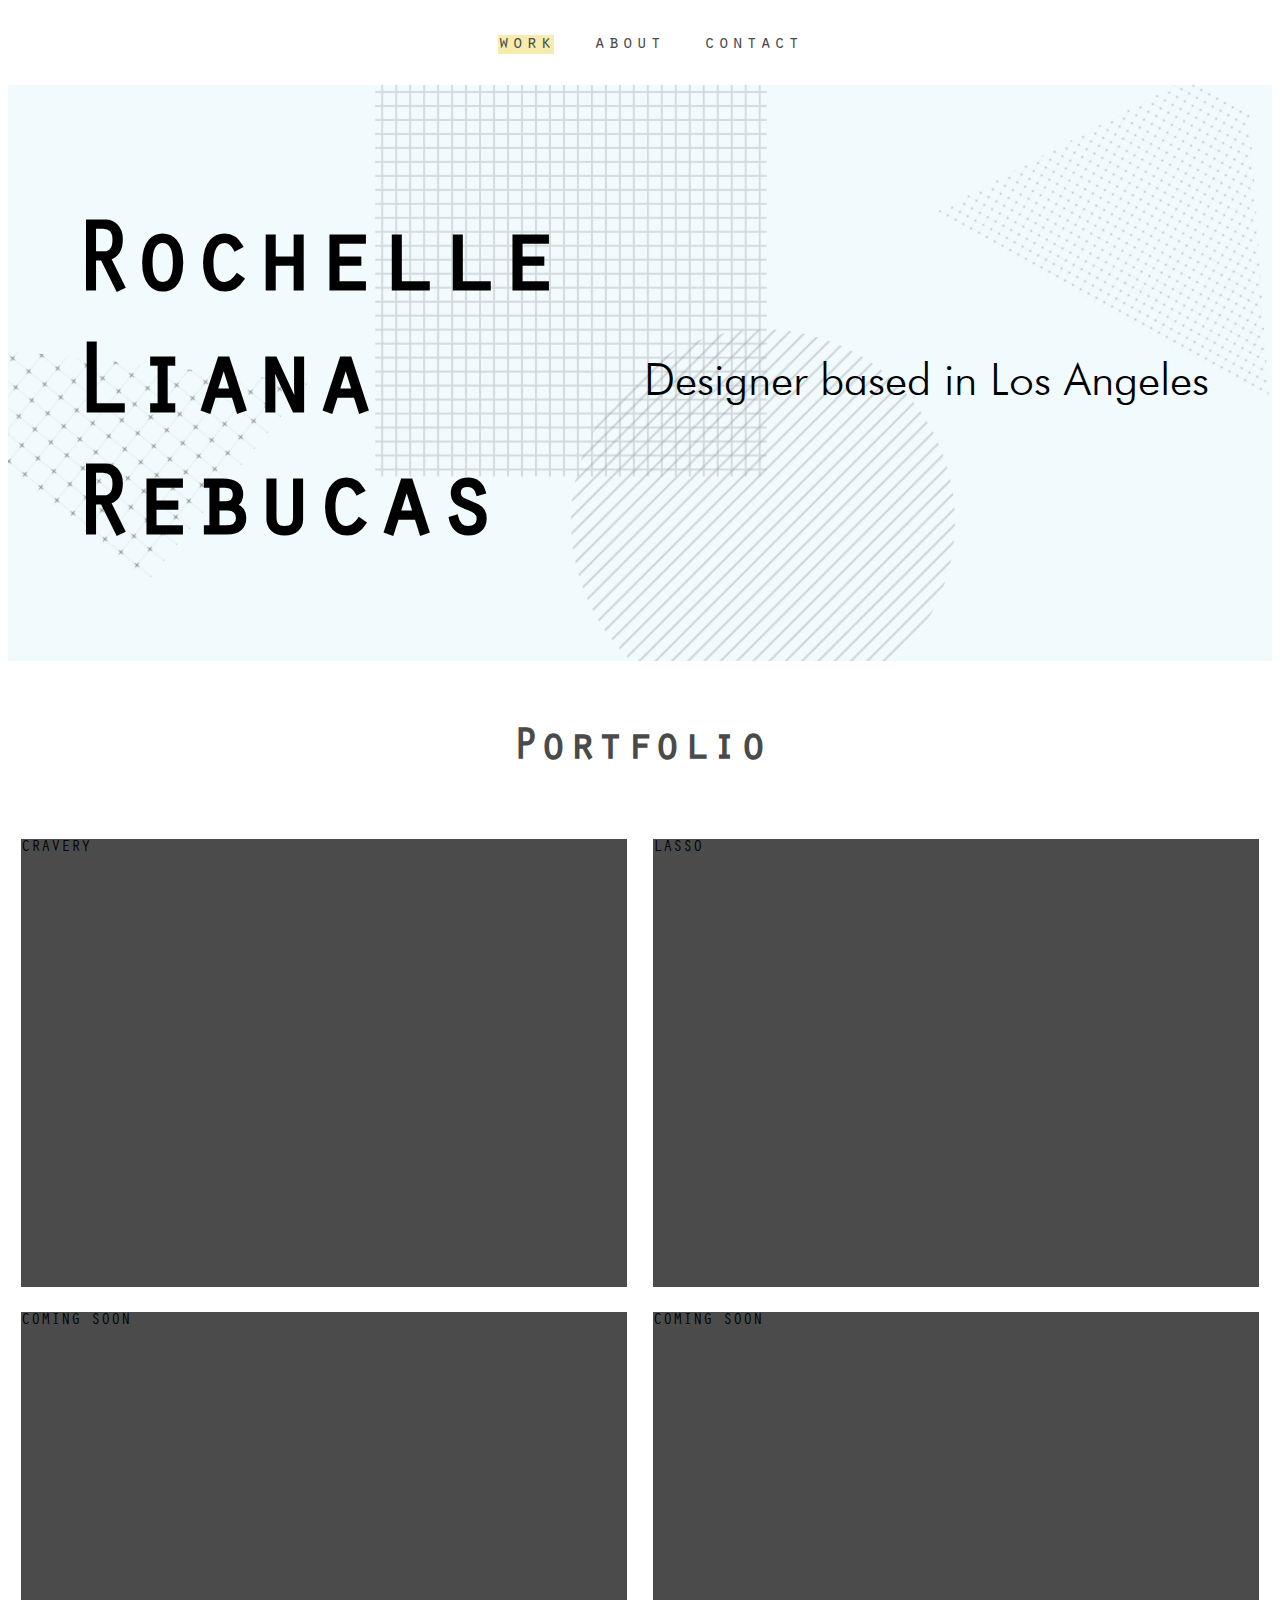
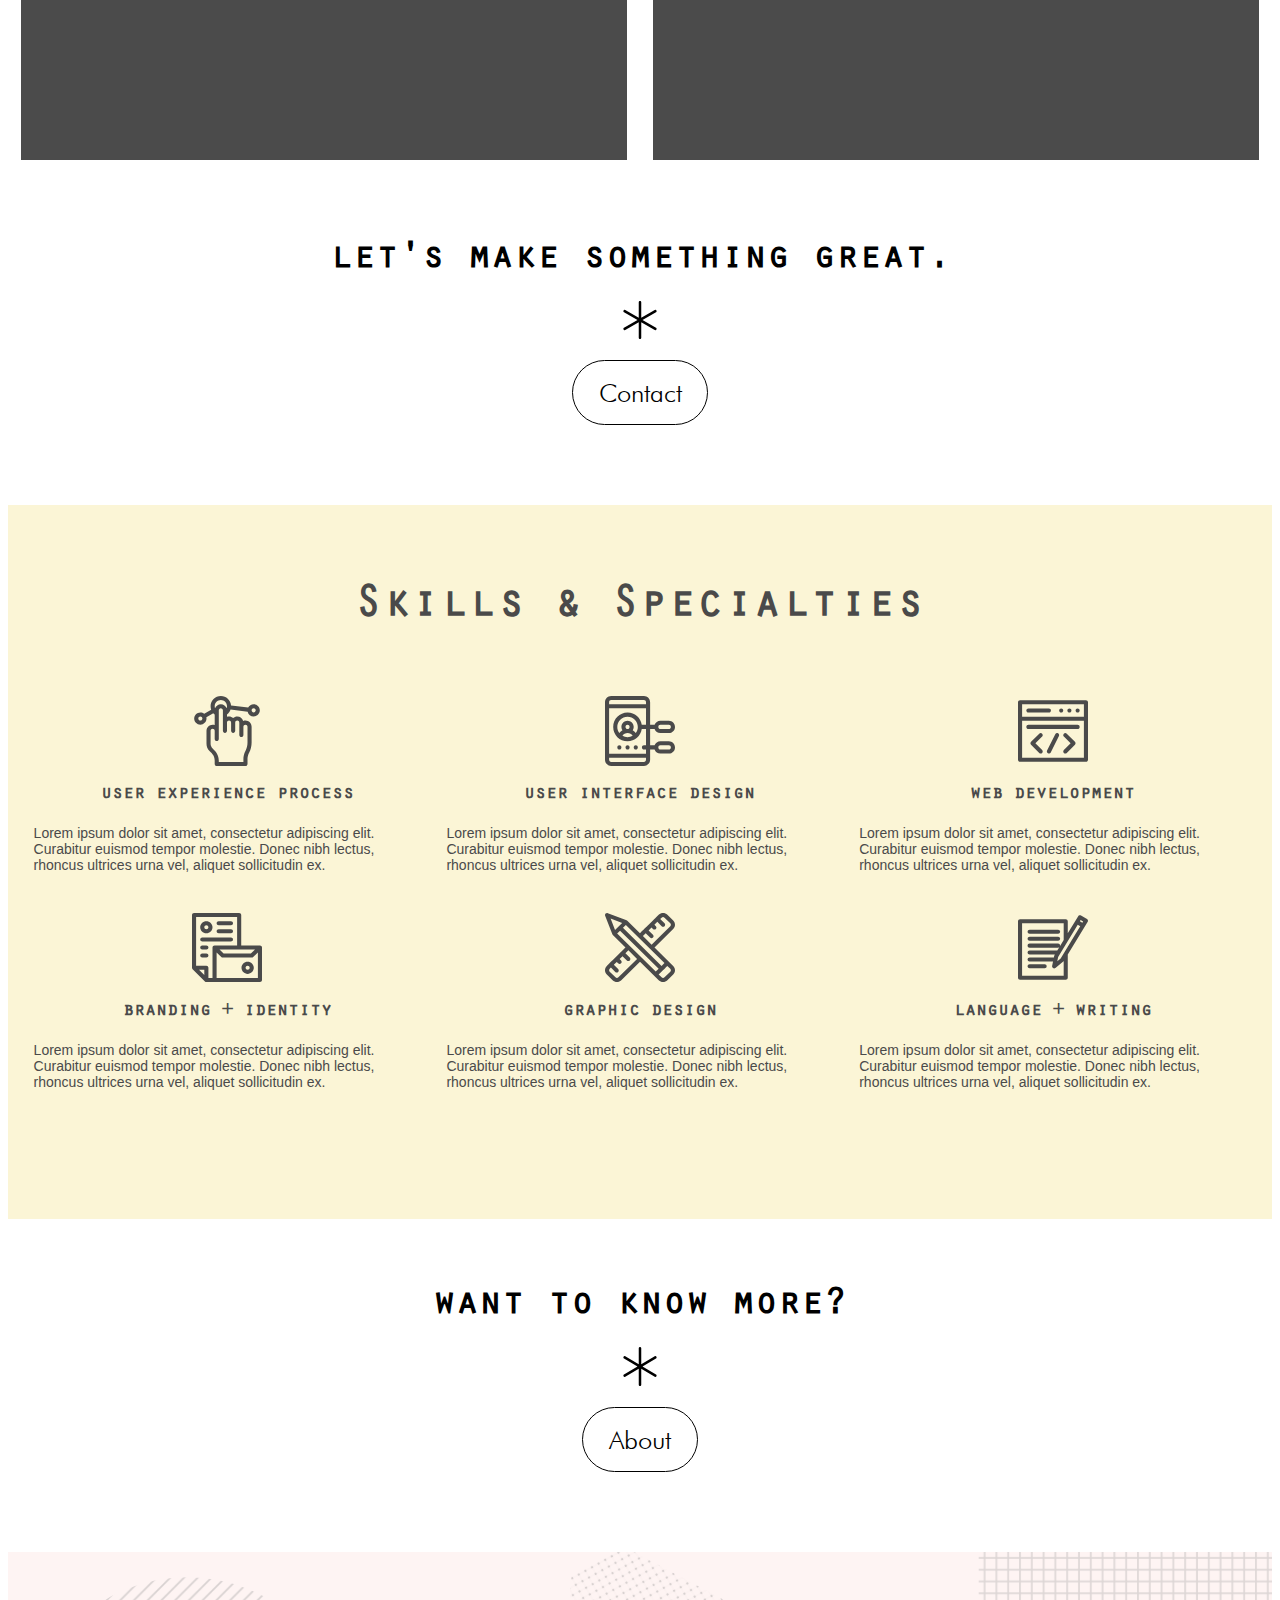
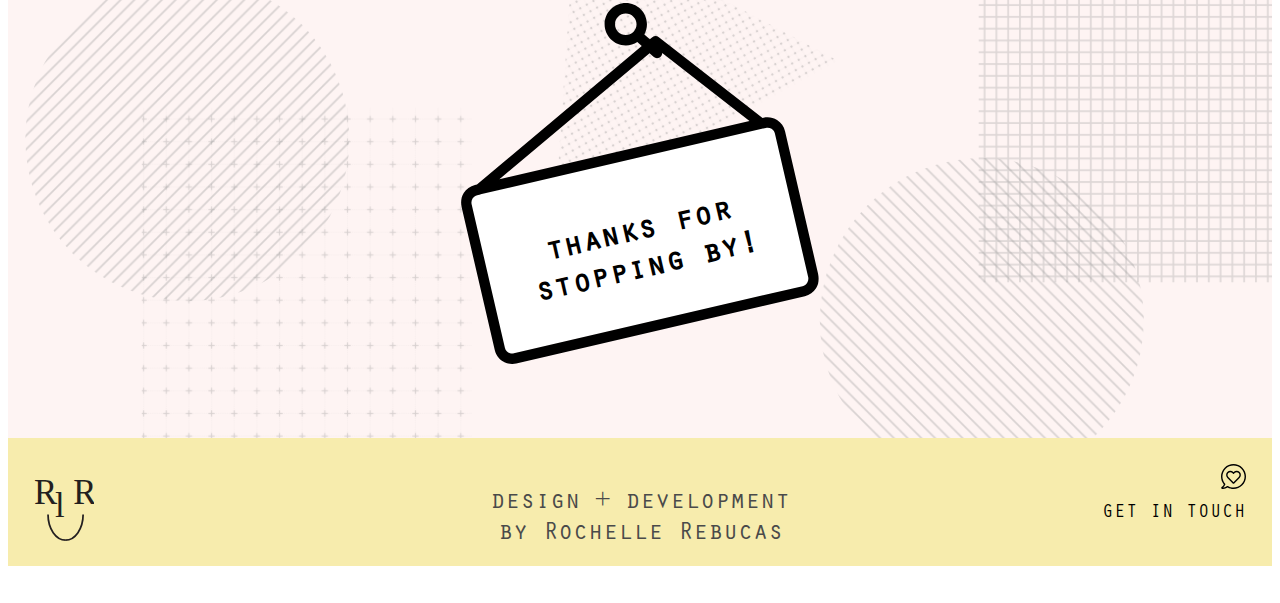
==== index.html @ 04ce20dd "Complete portfolio home" ====
<!DOCTYPE html>
  <html lang="en-us">
    <head>
      <link rel="stylesheet" href="styles/style.css">
      <meta charset="UTF-8">
      <title>Rochelle Rebucas</title>
    </head>

    <body>
      <main>
        <header>
          <nav>
            <ul>
              <li><a href="" class="hilight">work</a></li>
              <li><a href="">about</a></li>
              <li><a href="">contact</a></li>
            </ul>
          </nav>
        </header>



        <div class="hero-content">
          <h1>Rochelle<br> Liana<br> Rebucas</h1>
          <h2>Designer based in Los Angeles</h2>
        </div>

        <div class="work">

          <div class="title">
            <h2> Portfolio </h2>
          </div>

          <div class="work-content">
            <div class="first-row">

              <div class="project">
                CRAVERY
              </div>

              <div class="project">
                LASSO
              </div>
            </div>

          <div class="second-row">

            <div class="project">
              COMING SOON
            </div>

            <div class="project">
              COMING SOON
            </div>
          </div>

          <div class="button">
            <h1> let's make something great. </h1>
            <img src="images/icons/miscellaneus.svg">
            <h2> Contact </h2>
          </div>

          <div class="skills">

            <div class="title">
              <h2> Skills & Specialties </h2>
            </div>

            <div class="first-row">
              <div class="skill">
                <img src="images/icons/usability.svg">
                <h3>user experience process</h3>
                <p>Lorem ipsum dolor sit amet, consectetur adipiscing elit.
                  Curabitur euismod tempor molestie. Donec nibh lectus, rhoncus
                   ultrices urna vel, aliquet sollicitudin ex.</p>
              </div>

              <div class="skill">
                <img src="images/icons/app-development.svg">
                <h3>user interface design</h3>
                <p>Lorem ipsum dolor sit amet, consectetur adipiscing elit.
                  Curabitur euismod tempor molestie. Donec nibh lectus, rhoncus
                   ultrices urna vel, aliquet sollicitudin ex.</p>
              </div>

              <div class="skill">
                <img src="images/icons/coding.svg">
                <h3>web development</h3>
                <p>Lorem ipsum dolor sit amet, consectetur adipiscing elit.
                  Curabitur euismod tempor molestie. Donec nibh lectus, rhoncus
                   ultrices urna vel, aliquet sollicitudin ex.</p>
              </div>
            </div>

            <div class="second-row">
              <div class="skill">
                <img src="images/icons/branding.svg">
                <h3>branding + identity</h3>
                <p>Lorem ipsum dolor sit amet, consectetur adipiscing elit.
                  Curabitur euismod tempor molestie. Donec nibh lectus, rhoncus
                   ultrices urna vel, aliquet sollicitudin ex.</p>
              </div>

              <div class="skill">
                <img src="images/icons/design.svg">
                <h3>graphic design</h3>
                <p>Lorem ipsum dolor sit amet, consectetur adipiscing elit.
                  Curabitur euismod tempor molestie. Donec nibh lectus, rhoncus
                   ultrices urna vel, aliquet sollicitudin ex.</p>
              </div>

              <div class="skill">
                <img src="images/icons/contract.svg">
                <h3>language + writing</h3>
                <p>Lorem ipsum dolor sit amet, consectetur adipiscing elit.
                  Curabitur euismod tempor molestie. Donec nibh lectus, rhoncus
                   ultrices urna vel, aliquet sollicitudin ex.</p>
              </div>

            </div>

          </div>

          <div class="button">
            <h1> want to know more? </h1>
            <img src="images/icons/miscellaneus.svg">
            <h2> About </h2>
          </div>

        </div>

        <div class="thanks">
          <img src="images/open-sign2.svg">
          <p> thanks for <br> stopping by! </p>
        </div>

      </div>
    </main>



      <footer>
        <div class="footer-logo">
          <img src="images/logo_smile.svg">
        </div>
        <div class="footer-text">
          <p> design + development <br> by Rochelle Rebucas </p>
        </div>
        <div class="footer-contact">
          <img src="images/chat.svg">
          <a href="">GET IN TOUCH</a>
        </div>
      </footer>
    </body>

  </html>
---- styles/style.css ----
@font-face {
    font-family: orator-std;
    src: url(OratorStd.otf);
}

@font-face {
    font-family: futura;
    src: url(Futura.ttx);
    font-weight: bold;
}

@font-face {
    font-family: futura-light;
    src: url(FuturaLight.ttf);
    font-weight: bold;
}
* {
 box-sizing: border-box;
}

*:before,
*:after {
 box-sizing: border-box;
}

html,
body {
 height: 100%;
 position: relative;
}

body {
font-family: 'orator-std', monospace;
font-style: normal;
font-weight: 400;
}

main {
 overflow: hidden;
 display: block;
 position: relative;
}

a {
  text-decoration: none;
  color: #4A4A4A;
  font-size: 1.5vw;
}

h1 {
  font-size: 3vw;
  text-align: center;
}

.hilight {
  background-color: #F7ECAD;
}
/* nav */

header {
  height: 6vw;
  display: flex;
  justify-content: center;
  position: relative;
}

header nav{
  position: absolute;
  bottom: .5vw;
  padding:1.75vw;
  display: block;
}

header nav ul {
    display:inline;
    padding-top: 1vw;
    margin-right:20px;
    font-weight:300;
}

header nav ul > li {
    list-style-type: none;
    display: inline-block;
    margin: 0 15px;
}

header a{
  text-align: center;
  letter-spacing: 2px;

}

/* hero */

.hero-content {
  height: 45vw;
  position: relative;
  background: url(../images/hero_background2.svg);
  background-size: cover;

}


.hero-content h1 {
  text-align: left;
  position: absolute;
  top: 10%;
  left: 5%;
  display: inline;
  font-size: 8vw;
}

.hero-content h2 {
  font-family: 'futura-light', sans-serif;
  position: absolute;
  text-align: right;
  top: 40%;
  right: 5%;
  display: inline;
  font-size: 3.5vw;
}

/* work  & skills */

.work {
  background: white;
  position: relative;
}

.title {
  width: 100%;
  justify-content: center;
  height: 10vw;
}
.title h2 {
  letter-spacing: 1.5px;
  text-align: center;
  padding-top: 2vw;
  font-size: 3.5vw;
  color: #4A4A4A;
}

.work-content {

overflow: hidden;
}

.work-content div {

  width: 100%;
}

.first-row,
.second-row {
  display: flex;
  justify-content: center;
  margin: 0;
}

.project {
  background: #4B4B4B;
  height: 35vw;
  width: 45vw;
 margin: 1%;
}

.button {
  position: relative;
  height: 20vw;
 margin: 3vw 0;
 display: flex;
 align-items: center;
 flex-direction: column;
}

.button h1 {
  height: 3vw;
  position: relative;
}

.button img {
  display: block;
  width: 3vw;

}

.button h2 {
  display: inline;
  margin-right: auto;
  margin-left: auto;
  font-size: 2vw;
  font-family: 'futura-light', sans-serif;
  border: 1px solid black;
  border-radius: 4vw;
  padding: 1.25vw 2vw;
}

.skills {
  padding: 1vw 1vw 8vw 1vw;
  background: #FBF5D6;
}

.skill {
  color: #4A4A4A;
  padding: 1vw;
}

.skill h3 {
  text-align: center;
}

.skill p {
  text-align: left;
  font-family: 'FuturaLight', sans-serif;
  font-size: 14px;

}

.skill img {
  width: 18%;
  display: block;
  margin-left: auto;
  margin-right: auto;
}

.thanks {
  height: 38vw;
  position: relative;
  padding: 4vw 0;
  background: url(../images/background_pink.svg);
  background-size: cover;
}

.thanks p {
  font-weight: 600;
  text-align: center;
  position: absolute;
  top: 4vw;
  font-size: 2.5vw;
  display: inline;
  transform: translate(40.75vw , 14vw) rotate(-13deg);
}

.thanks img {
  width: 28vw;
  margin-left: auto;
  margin-right: auto;
  display: block;
}
/* footer */

footer {
  position: relative;
   left: 0;
   bottom: 0;
   width: 100%;
  height: 10vw;
  display: flex;
  justify-content: center;
  background: #F7ECAD;
}

footer div {
  padding: 2vw;
  width: 30%;
}

.footer-logo {
  float: left;
}

.footer-logo img {
  height: 6vw;
}

.footer-text {
  text-align: center;
  float: inherit;
  margin: auto;
  width: auto;
  font-size: 2vw;
  color: #4A4A4A;
}

.footer-contact {
  float: right;
}

.footer-contact a {
  display: block;
  width: 100%;
  text-align: right;
  color: black;
}


.footer-contact img {
  display: block;
  margin-left: auto;
  height: 3vw;
  padding-bottom: 1vw;
}
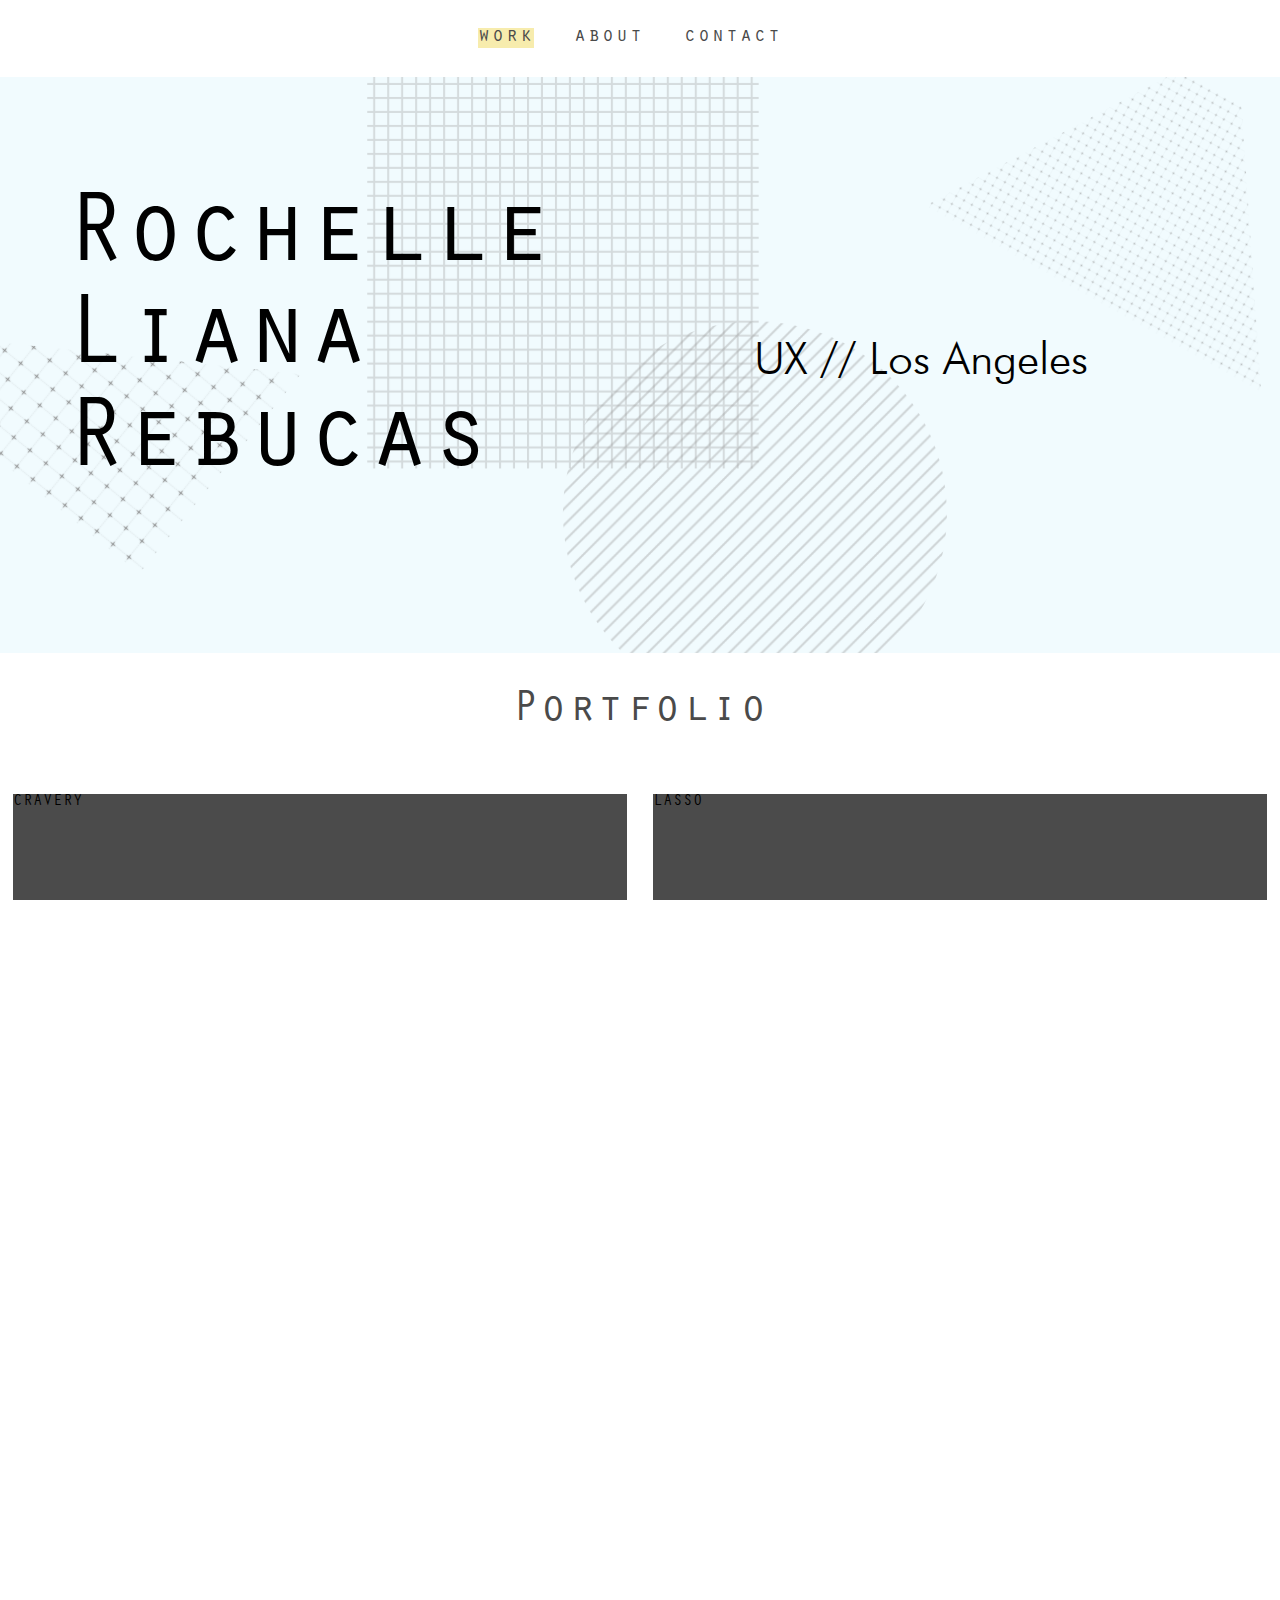
==== commit 61261bda: "Update portfolio home" ====
--- a/index.html
+++ b/index.html
@@ -1,6 +1,7 @@
 <!DOCTYPE html>
   <html lang="en-us">
     <head>
+      <link rel="stylesheet" href="styles/reset.css">
       <link rel="stylesheet" href="styles/style.css">
       <meta charset="UTF-8">
       <title>Rochelle Rebucas</title>
@@ -21,8 +22,8 @@
 
 
         <div class="hero-content">
-          <h1>Rochelle<br> Liana<br> Rebucas</h1>
-          <h2>Designer based in Los Angeles</h2>
+          <h1><span>Rochelle</span><br><span>Liana</span><br><span>Rebucas</span></h1>
+          <h2 class="change-text"></h2>
         </div>
 
         <div class="work">
@@ -57,7 +58,7 @@
           <div class="button">
             <h1> let's make something great. </h1>
             <img src="images/icons/miscellaneus.svg">
-            <h2> Contact </h2>
+            <a href="">Contact</a>
           </div>
 
           <div class="skills">
@@ -124,7 +125,7 @@
           <div class="button">
             <h1> want to know more? </h1>
             <img src="images/icons/miscellaneus.svg">
-            <h2> About </h2>
+            <a href="">About </a>
           </div>
 
         </div>
@@ -144,7 +145,7 @@
           <img src="images/logo_smile.svg">
         </div>
         <div class="footer-text">
-          <p> design + development <br> by Rochelle Rebucas </p>
+          <p> Design + Development by Rochelle Rebucas </p>
         </div>
         <div class="footer-contact">
           <img src="images/chat.svg">
--- a/styles/style.css
+++ b/styles/style.css
@@ -14,25 +14,29 @@
     src: url(FuturaLight.ttf);
     font-weight: bold;
 }
-* {
- box-sizing: border-box;
-}
-
+
+*,
 *:before,
 *:after {
- box-sizing: border-box;
+  padding: 0;
+  margin: 0;
+  outline: 0;
+  box-sizing: border-box;
 }
 
 html,
 body {
  height: 100%;
  position: relative;
+ overflow-x: hidden;
 }
 
 body {
 font-family: 'orator-std', monospace;
 font-style: normal;
 font-weight: 400;
+margin: 0;
+font-size: 16px;
 }
 
 main {
@@ -44,7 +48,7 @@
 a {
   text-decoration: none;
   color: #4A4A4A;
-  font-size: 1.5vw;
+  font-size: 1.25em;
 }
 
 h1 {
@@ -104,20 +108,46 @@
 .hero-content h1 {
   text-align: left;
   position: absolute;
-  top: 10%;
+  top: 20%;
   left: 5%;
   display: inline;
   font-size: 8vw;
+  z-index: 1;
 }
 
 .hero-content h2 {
   font-family: 'futura-light', sans-serif;
   position: absolute;
   text-align: right;
-  top: 40%;
-  right: 5%;
+  top: 45%;
+  right: 15%;
   display: inline;
   font-size: 3.5vw;
+}
+
+.change-text:before {
+  content:"UX // Los Angeles";
+}
+
+.change-text:hover:before {
+  content:"Nice to meet you";
+}
+
+h1 span {
+  position: absolute;
+
+}
+
+h1 span:hover:before {
+  content: "";
+  width: 99%;
+  height: 4vw;
+  display: block;
+  background: #F7ECAD;
+  position: absolute;
+  top: 2vw;
+  left: .5vw;
+  z-index: -1;
 }
 
 /* work  & skills */
@@ -135,7 +165,7 @@
 .title h2 {
   letter-spacing: 1.5px;
   text-align: center;
-  padding-top: 2vw;
+  padding-top: 3vw;
   font-size: 3.5vw;
   color: #4A4A4A;
 }
@@ -166,6 +196,7 @@
 
 .button {
   position: relative;
+  padding-top: 2%;
   height: 20vw;
  margin: 3vw 0;
  display: flex;
@@ -181,18 +212,18 @@
 .button img {
   display: block;
   width: 3vw;
-
-}
-
-.button h2 {
+padding: 2em 0;
+}
+
+.button a {
   display: inline;
   margin-right: auto;
   margin-left: auto;
-  font-size: 2vw;
+  font-size: 1.5rem;
   font-family: 'futura-light', sans-serif;
   border: 1px solid black;
   border-radius: 4vw;
-  padding: 1.25vw 2vw;
+  padding: 1.25vw 6vw;
 }
 
 .skills {
@@ -221,6 +252,7 @@
   display: block;
   margin-left: auto;
   margin-right: auto;
+  padding: 1em 0;
 }
 
 .thanks {
@@ -238,7 +270,7 @@
   top: 4vw;
   font-size: 2.5vw;
   display: inline;
-  transform: translate(40.75vw , 14vw) rotate(-13deg);
+  transform: translate(40.75vw , 16vw) rotate(-13deg);
 }
 
 .thanks img {
@@ -280,6 +312,8 @@
   width: auto;
   font-size: 2vw;
   color: #4A4A4A;
+  font-family: 'futura-light', sans-serif;
+  font-size: 1.5rem;
 }
 
 .footer-contact {
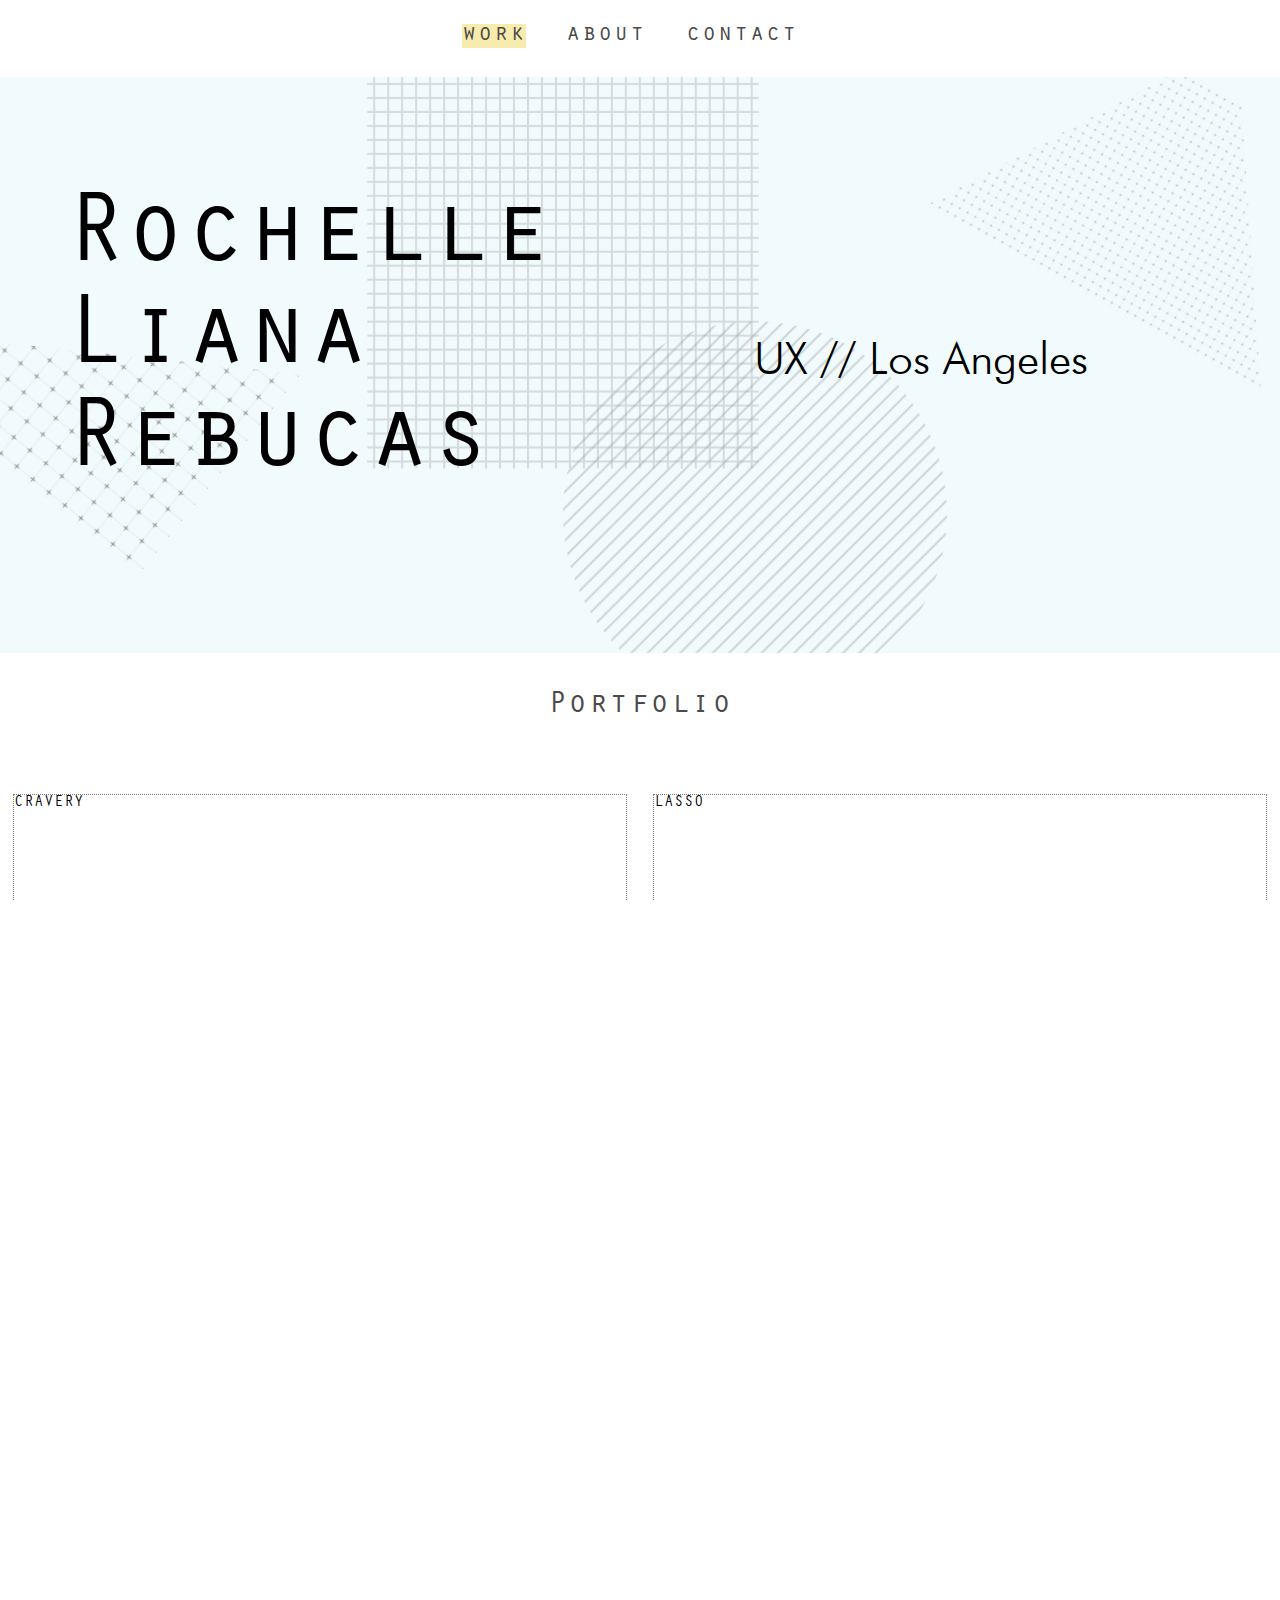
==== commit 699615d3: "Completed portfolio about" ====
--- a/index.html
+++ b/index.html
@@ -2,7 +2,9 @@
   <html lang="en-us">
     <head>
       <link rel="stylesheet" href="styles/reset.css">
+      <link rel="stylesheet" href="styles/animate.css">
       <link rel="stylesheet" href="styles/style.css">
+
       <meta charset="UTF-8">
       <title>Rochelle Rebucas</title>
     </head>
@@ -13,7 +15,7 @@
           <nav>
             <ul>
               <li><a href="" class="hilight">work</a></li>
-              <li><a href="">about</a></li>
+              <li><a href="file:///Users/rochellerebucas/Desktop/Bloc/portfolio/about.html">about</a></li>
               <li><a href="">contact</a></li>
             </ul>
           </nav>
@@ -46,18 +48,12 @@
 
           <div class="second-row">
 
-            <div class="project">
-              COMING SOON
-            </div>
 
-            <div class="project">
-              COMING SOON
-            </div>
           </div>
 
           <div class="button">
             <h1> let's make something great. </h1>
-            <img src="images/icons/miscellaneus.svg">
+            <img class="spin" src="images/icons/miscellaneus.svg">
             <a href="">Contact</a>
           </div>
 
@@ -124,15 +120,17 @@
 
           <div class="button">
             <h1> want to know more? </h1>
-            <img src="images/icons/miscellaneus.svg">
+            <img class="spin" src="images/icons/miscellaneus.svg">
             <a href="">About </a>
           </div>
 
         </div>
 
         <div class="thanks">
+          <div class="swing">
           <img src="images/open-sign2.svg">
           <p> thanks for <br> stopping by! </p>
+        </div>
         </div>
 
       </div>
@@ -142,7 +140,8 @@
 
       <footer>
         <div class="footer-logo">
-          <img src="images/logo_smile.svg">
+          <img id="footerImg" src="images/face1.png" onmouseover="onHover();"
+      onmouseout="offHover();">
         </div>
         <div class="footer-text">
           <p> Design + Development by Rochelle Rebucas </p>
@@ -152,6 +151,8 @@
           <a href="">GET IN TOUCH</a>
         </div>
       </footer>
+      <script src="https://code.jquery.com/jquery-2.1.3.min.js"></script>
+      <script src="javascript/home.js"></script>
     </body>
 
   </html>
--- a/styles/style.css
+++ b/styles/style.css
@@ -4,7 +4,7 @@
 }
 
 @font-face {
-    font-family: futura;
+    font-family: futura-light;
     src: url(Futura.ttx);
     font-weight: bold;
 }
@@ -12,7 +12,13 @@
 @font-face {
     font-family: futura-light;
     src: url(FuturaLight.ttf);
-    font-weight: bold;
+    font-weight: normal;
+}
+
+@font-face {
+    font-family: futara-light;
+    src: url(Futura Light Italic font.ttf);
+    font-style: italic;
 }
 
 *,
@@ -48,11 +54,27 @@
 a {
   text-decoration: none;
   color: #4A4A4A;
-  font-size: 1.25em;
+  font-size: 1.25rem;
+}
+
+b {
+  font-family: 'futura-light', sans-serif;
+  font-weight: bold;
+}
+
+em {
+  font-family: 'futura-light', sans-serif;
+  font-weight: normal;
+  font-style: italic;
+}
+
+.hero-content h1 {
+  font-size: 3vw;
+  text-align: center;
 }
 
 h1 {
-  font-size: 3vw;
+  font-size: 2rem;
   text-align: center;
 }
 
@@ -91,7 +113,7 @@
 header a{
   text-align: center;
   letter-spacing: 2px;
-
+  font-size: 1.5rem;
 }
 
 /* hero */
@@ -166,7 +188,7 @@
   letter-spacing: 1.5px;
   text-align: center;
   padding-top: 3vw;
-  font-size: 3.5vw;
+  font-size: 2rem;
   color: #4A4A4A;
 }
 
@@ -188,9 +210,8 @@
 }
 
 .project {
-  background: #4B4B4B;
+  border: 1px dotted gray;
   height: 35vw;
-  width: 45vw;
  margin: 1%;
 }
 
@@ -236,15 +257,17 @@
   padding: 1vw;
 }
 
-.skill h3 {
-  text-align: center;
-}
-
-.skill p {
+h3 {
+  text-align: center;
+  font-size: 1.5rem;
+  padding-bottom: 5px;
+}
+
+ p {
   text-align: left;
   font-family: 'FuturaLight', sans-serif;
-  font-size: 14px;
-
+  font-size: 1rem;
+  line-height: 1.5;
 }
 
 .skill img {
@@ -252,7 +275,7 @@
   display: block;
   margin-left: auto;
   margin-right: auto;
-  padding: 1em 0;
+  padding: 1rem 0;
 }
 
 .thanks {
@@ -261,16 +284,23 @@
   padding: 4vw 0;
   background: url(../images/background_pink.svg);
   background-size: cover;
+
+}
+
+.swing {
+ animation: swing infinite 5s;
 }
 
 .thanks p {
   font-weight: 600;
   text-align: center;
   position: absolute;
-  top: 4vw;
+  top: .8vw;
   font-size: 2.5vw;
   display: inline;
   transform: translate(40.75vw , 16vw) rotate(-13deg);
+  font-family: 'orator-std', monospace;
+  line-height: 1;
 }
 
 .thanks img {
@@ -278,7 +308,157 @@
   margin-left: auto;
   margin-right: auto;
   display: block;
-}
+
+}
+
+.intro{
+  background: #FFF5F4;
+  display: flex;
+  justify-content:space-around;
+  position: relative;
+  flex-direction: column;
+  height: 100%;
+}
+
+.frame-container {
+  display: inline-flex;
+  justify-content: center;
+  position: relative;
+  top: 5vw;
+  height: 100%;
+  padding: 1.5vw 1;
+  margin-bottom: 5vw;
+}
+
+.frame {
+  position: relative;
+  margin-left: auto;
+  margin-right: auto;
+  display: inline;
+  width: 35vw;
+  height: 28vw;
+  background: white;
+  border: 1px solid black;
+
+}
+
+.frame-back {
+ content: "";
+ background: white;
+ border: 1px solid black;
+ height: 28vw;
+ width: 35vw;
+ top: 1vw;
+ left: 33.5vw;
+ position: absolute;
+ display: inline;
+
+}
+
+.frame div {
+  height: 20vw;
+  width: 30vw;
+  background: gray;
+  position: absolute;
+  top: 2vw;
+  left: 2.5vw;
+}
+
+
+
+.text-container {
+  padding: 4rem;
+  height: 100%;
+  display: block;
+}
+
+.text-container h1,
+.text-container h3,
+.text-container p {
+  padding: 1rem;
+}
+
+.facts {
+  padding: 1% 0;
+}
+
+.fact-group {
+  display: inline;
+  width: 30%;
+  height: 100%;
+  padding: 5%;
+
+}
+
+.fact-group ul {
+  list-style: circle;
+  font-family: 'FuturaLight', sans-serif;
+  font-size: 1rem;
+  padding: 2%;
+
+}
+
+.fact-group ul > li {
+  line-height: 1.6;
+}
+
+.fact-group img {
+  width: 25%;
+  display: block;
+  margin-left: auto;
+  margin-right: auto;
+  padding-bottom: 2rem;
+}
+
+.fun-facts {
+  background: #F1FBFE;
+  justify-content: space-around;
+}
+
+.frame-container2 {
+  display: inline-flex;
+  justify-content: center;
+  position: relative;
+  top: 5vw;
+  height: 100%;
+  padding-bottom: 5%;
+  margin-bottom: 5vw;
+}
+
+.frame2 {
+  position: relative;
+  margin-left: auto;
+  margin-right: auto;
+  display: inline;
+  width: 28vw;
+  height: 35vw;
+  background: white;
+  border: 1px solid black;
+
+}
+
+.frame-back2 {
+ content: "";
+ background: white;
+ border: 1px solid black;
+ height: 35vw;
+ width: 28vw;
+ top: 1vw;
+ left: 1vw;
+ position: absolute;
+ display: inline;
+
+}
+
+.frame2 div {
+  height: 30vw;
+  width: 20vw;
+  background: gray;
+  position: absolute;
+  top: 2vw;
+  left: 2.5vw;
+}
+
 /* footer */
 
 footer {
@@ -289,7 +469,7 @@
   height: 10vw;
   display: flex;
   justify-content: center;
-  background: #F7ECAD;
+  background: white/*#FBF5D6*/;
 }
 
 footer div {
@@ -334,3 +514,53 @@
   height: 3vw;
   padding-bottom: 1vw;
 }
+
+.spin:hover {
+  animation: spin 2s 3;
+}
+
+@keyframes spin {
+  from {
+    transform: rotate(0deg);
+  }
+
+  to {
+    transform: rotate(360deg);
+  }
+}
+
+
+/* media queries */
+@media (max-width: 1043px) {
+  html {
+    font-size: 100%;
+  }
+}
+
+@media (max-width: 912px) {
+  html { font-size: 85%; }
+}
+
+@media (max-width: 578px) {
+  html { font-size: 20px; }
+
+  .first-row,
+  .second-row {
+    display: flex;
+    justify-content: center;
+    flex-direction: column;
+    align-items: flex-start;
+    margin: 0;
+  }
+
+  .nav { height: 700px; }
+  .skill { padding: 5%; }
+
+  .skill img { width: 15%; }
+
+  .hero-content { height: 60vw; }
+
+  .thanks { height: 50vw; }
+
+  .footer-text { font-size: 1.5rem; }
+}
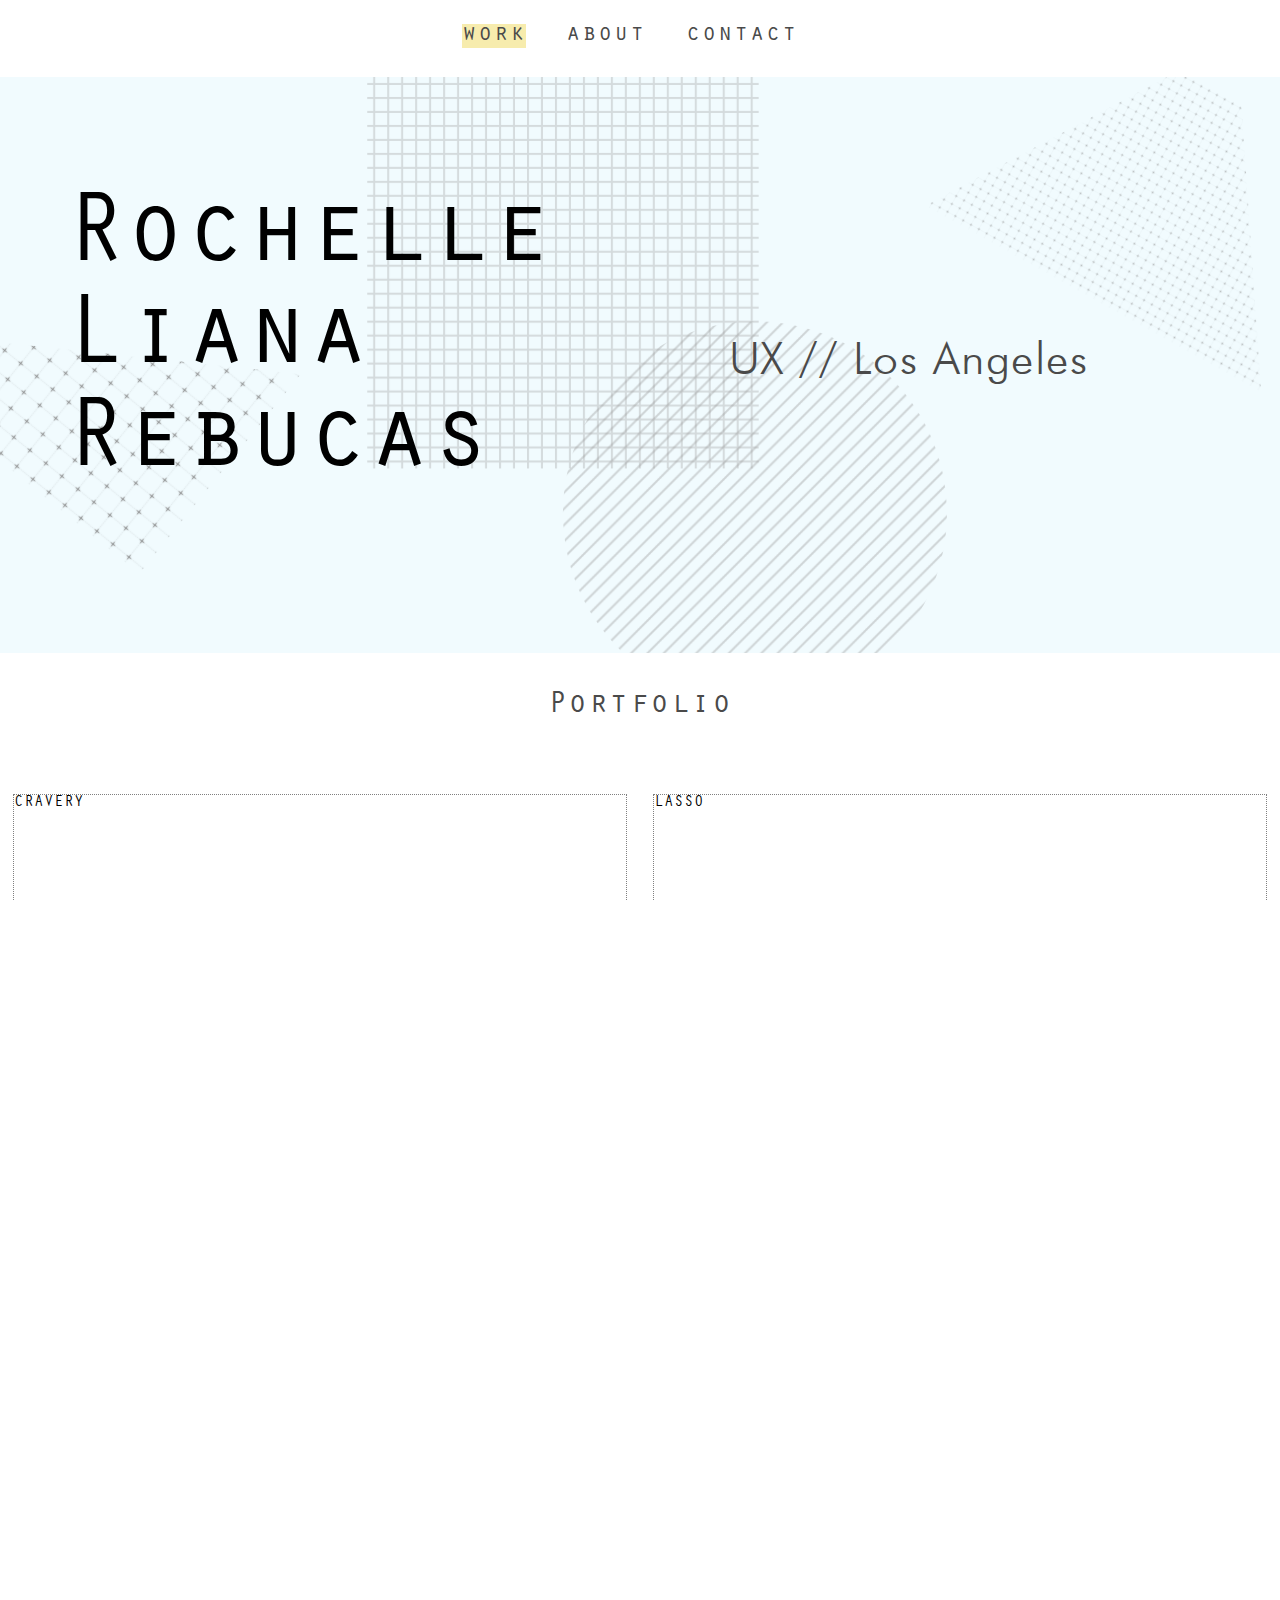
==== commit f7c31150: "portfolio update" ====
--- a/index.html
+++ b/index.html
@@ -16,7 +16,13 @@
             <ul>
               <li><a href="" class="hilight">work</a></li>
               <li><a href="file:///Users/rochellerebucas/Desktop/Bloc/portfolio/about.html">about</a></li>
-              <li><a href="">contact</a></li>
+              <li><a>contact</a>
+                <ul class="dropdown">
+                  <li><a href="mailto:rochelle.rebucas@gmail.com">Email</a></li>
+                  <li><a href="#">LinkedIn</a></li>
+                  <li><a href="#">Dribbble</a></li>
+                </ul>
+              </li>
             </ul>
           </nav>
         </header>
@@ -54,7 +60,7 @@
           <div class="button">
             <h1> let's make something great. </h1>
             <img class="spin" src="images/icons/miscellaneus.svg">
-            <a href="">Contact</a>
+            <a href="mailto:rochelle.rebucas@gmail.com">Contact</a>
           </div>
 
           <div class="skills">
@@ -148,7 +154,7 @@
         </div>
         <div class="footer-contact">
           <img src="images/chat.svg">
-          <a href="">GET IN TOUCH</a>
+          <a href="mailto:rochelle.rebucas@gmail.com">GET IN TOUCH</a>
         </div>
       </footer>
       <script src="https://code.jquery.com/jquery-2.1.3.min.js"></script>
--- a/styles/style.css
+++ b/styles/style.css
@@ -68,43 +68,133 @@
   font-style: italic;
 }
 
-.hero-content h1 {
-  font-size: 3vw;
-  text-align: center;
-}
 
 h1 {
   font-size: 2rem;
   text-align: center;
 }
 
+h2 {
+  letter-spacing: 1.5px;
+  text-align: center;
+  font-size: 2rem;
+  color: #4A4A4A;
+}
+
+h3 {
+  text-align: center;
+  font-size: 1.5rem;
+  padding-bottom: 5px;
+}
+
+ p {
+  text-align: left;
+  font-family: 'FuturaLight', sans-serif;
+  font-size: 14px;
+  line-height: 1.5;
+}
+
 .hilight {
   background-color: #F7ECAD;
 }
+
+.pad {
+  padding-top: 3rem;
+  padding-bottom: 3rem;
+}
 /* nav */
 
-header {
+header,
+.case-nav {
   height: 6vw;
   display: flex;
   justify-content: center;
   position: relative;
 }
 
-header nav{
+header nav {
   position: absolute;
   bottom: .5vw;
   padding:1.75vw;
   display: block;
 }
 
-header nav ul {
+ul li ul {
+  visibility: hidden;
+  opacity: 0;
+  position: absolute;
+  transition: all 0.5s ease;
+  margin: 0;
+  right: 10%;
+  display: none;
+  z-index: 1;
+  background: #F7ECAD;
+  width: 9rem;
+  border-radius: 4px;
+}
+
+
+ul li:hover > ul,
+ul li ul:hover {
+  visibility: visible;
+  opacity: 1;
+  display: block;
+}
+
+.dropdown{
+  padding: 0;
+}
+.dropdown li {
+  clear: both;
+  width: 100%;
+  text-align: left;
+  padding: 10%;
+  margin: 0;
+}
+
+.dropdown li a {
+  letter-spacing: 1px;
+  font-family: 'futara-light', sans-serif;
+  font-size: 1.25rem;
+}
+
+.dropdown::after {
+  content: " ";
+    position: absolute;
+    border-style: solid;
+    border-width: 0 8px 8px;
+    border-color: #F7ECAD transparent;
+    display: block;
+    width: 0;
+    z-index: 1;
+    top: -8px;
+    right: 10px;
+}
+
+.dropdown li:hover {
+  background: #F2E077;
+  cursor: pointer;
+}
+
+.dropdown li:first-child:hover {
+  border-radius: 4px 4px 0 0;
+}
+
+.dropdown li:nth-child(3):hover {
+  border-radius: 0 0 4px 4px;
+}
+
+header nav ul,
+.case-nav ul,
+.bar{
     display:inline;
     padding-top: 1vw;
     margin-right:20px;
     font-weight:300;
 }
 
-header nav ul > li {
+header nav ul > li,
+.case-nav ul > li{
     list-style-type: none;
     display: inline-block;
     margin: 0 15px;
@@ -115,6 +205,7 @@
   letter-spacing: 2px;
   font-size: 1.5rem;
 }
+
 
 /* hero */
 
@@ -185,11 +276,7 @@
   height: 10vw;
 }
 .title h2 {
-  letter-spacing: 1.5px;
-  text-align: center;
   padding-top: 3vw;
-  font-size: 2rem;
-  color: #4A4A4A;
 }
 
 .work-content {
@@ -245,6 +332,7 @@
   border: 1px solid black;
   border-radius: 4vw;
   padding: 1.25vw 6vw;
+  color:  black;
 }
 
 .skills {
@@ -257,18 +345,6 @@
   padding: 1vw;
 }
 
-h3 {
-  text-align: center;
-  font-size: 1.5rem;
-  padding-bottom: 5px;
-}
-
- p {
-  text-align: left;
-  font-family: 'FuturaLight', sans-serif;
-  font-size: 1rem;
-  line-height: 1.5;
-}
 
 .skill img {
   width: 18%;
@@ -390,7 +466,8 @@
 
 }
 
-.fact-group ul {
+.fact-group ul,
+main.case ul {
   list-style: circle;
   font-family: 'FuturaLight', sans-serif;
   font-size: 1rem;
@@ -398,8 +475,10 @@
 
 }
 
-.fact-group ul > li {
+.fact-group ul > li,
+main.case ul > li {
   line-height: 1.6;
+  padding: 10px;
 }
 
 .fact-group img {
@@ -413,6 +492,11 @@
 .fun-facts {
   background: #F1FBFE;
   justify-content: space-around;
+  width: 100%;
+}
+
+.fun-facts .fact-group {
+  width: 40%
 }
 
 .frame-container2 {
@@ -459,6 +543,175 @@
   left: 2.5vw;
 }
 
+/* case study */
+
+.bar {
+  height: 4vw;
+  background: #FFF5F4;
+  display: flex;
+  justify-content: center;
+  position: relative;
+  width: 100%;
+}
+
+.bar h3 {
+  opacity: .5;
+  position: absolute;
+  bottom: 1vw;
+  margin: auto;
+  display: block;
+}
+
+.case-nav {
+  background: #F1FBFE;
+  height: 4vw;
+}
+
+.case-banner {
+ display: block;
+ height: 15rem;
+ position: relative;
+ background: grey;
+ background-size: cover;
+}
+
+.overview h1 {
+  margin-top: 92px;
+    margin-bottom: 80px;
+    font-size: 3.5rem;
+    text-align: center;
+    letter-spacing: 2.8px;
+}
+
+.overview h2 {
+  font-family: 'futara-light', sans-serif;
+  margin-bottom: 80px;
+    font-size: 1.25rem;
+    line-height: 40px;
+    letter-spacing: 1.3px;
+}
+
+main.case h2 {
+  padding: 2rem 0;
+}
+
+main.case section {
+  padding: 2rem 0;
+}
+
+main.case p,
+.overview h2,
+main.case ul {
+  width: 65%;
+  margin-left: auto;
+  margin-right: auto;
+}
+
+main.case p,
+main.case ul {
+  padding-bottom: 2rem;
+  line-height: 2rem;
+  font-size: 14px;
+
+}
+
+main.case section.grey,
+.case-nav ul > li:hover {
+  background: #F5F8FA;
+}
+
+main.case ul {
+  padding-top: 0;
+}
+
+
+.user-personas div,
+.user-stories div {
+  display: flex;
+  justify-content: center;
+  width: 75%;
+  margin: auto;
+}
+
+.user-personas img {
+  width: 33%;
+  height: 100%;
+  padding: 0 5px 3rem 5px;
+}
+
+.user-stories div img {
+  padding-bottom: 3rem;
+}
+
+.user-personas p,
+.user-stories p,
+.branding p {
+  text-align: center;
+}
+
+.split {
+  display: flex;
+  justify-content: center;
+  padding: 2rem 3rem;
+
+}
+
+main.case .split div {
+  display: inline;
+  width: 50%;
+  margin: 0;
+}
+
+main.case .split div img,
+.flex-col img {
+  margin: auto;
+  display: block;
+
+}
+
+.reverse {
+  flex-direction: row-reverse;
+}
+
+.text-section,
+.image-section {
+  display: flex;
+  margin: 0;
+  padding: 0;
+  position: relative;
+  height: 100%;
+  justify-content: center;
+}
+
+.flex-col {
+  display: flex;
+  flex-direction: column;
+  justify-content: center;
+}
+
+.competitive-analysis .image-section img {
+  width: 30%;
+}
+
+hr {
+  margin: auto;
+  width: 75%;
+  height: 1px;
+  background-color: #fff;
+	border-top: 2px dashed #8c8b8b;
+  border-bottom: 0px;
+  border-left: 0px;
+  border-right: 0px;
+  padding-top: .5rem;
+}
+
+section.branding2 h2 {
+  padding-bottom: 0;
+  position: relative;
+
+}
+
+
 /* footer */
 
 footer {
@@ -469,7 +722,7 @@
   height: 10vw;
   display: flex;
   justify-content: center;
-  background: white/*#FBF5D6*/;
+  background: #FBF5D6;
 }
 
 footer div {
